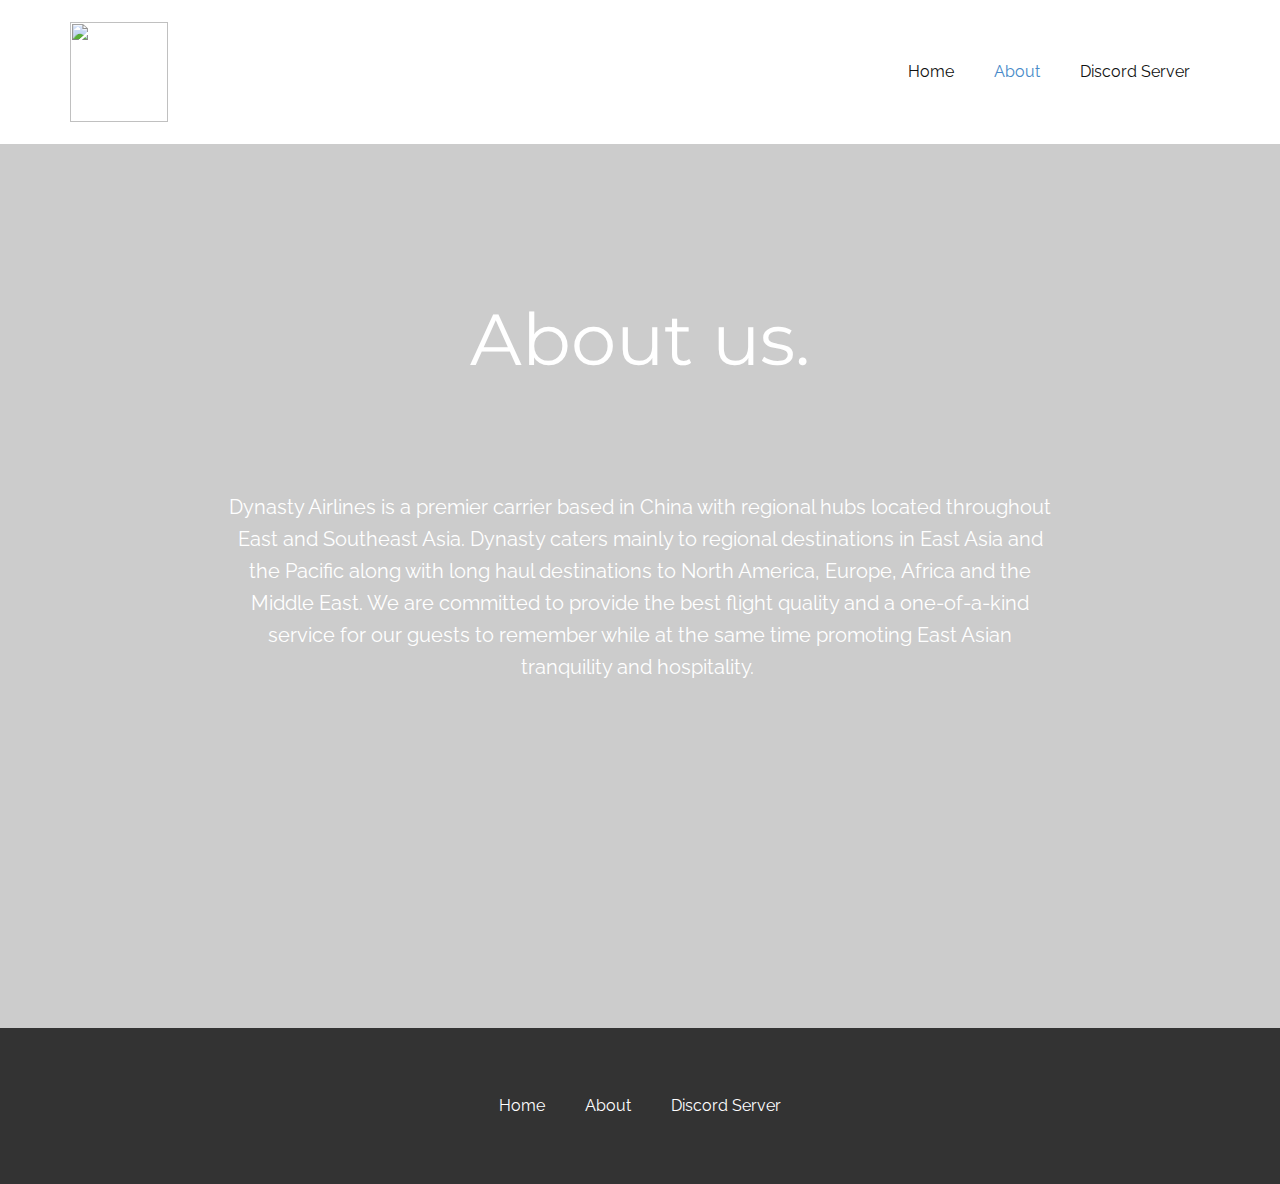
==== About.html @ 7492ef73 "Add files via upload" ====
<!DOCTYPE html>
<html style="font-size: 16px;">
  <head>
    <meta name="viewport" content="width=device-width, initial-scale=1.0">
    <meta charset="utf-8">
    <meta name="keywords" content="">
    <meta name="description" content="">
    <meta name="page_type" content="np-template-header-footer-from-plugin">
    <title>About</title>
    <link rel="stylesheet" href="nicepage.css" media="screen">
<link rel="stylesheet" href="About.css" media="screen">
    <script class="u-script" type="text/javascript" src="jquery.js" defer=""></script>
    <script class="u-script" type="text/javascript" src="nicepage.js" defer=""></script>
    <meta name="generator" content="Nicepage 4.3.3, nicepage.com">
    <link id="u-theme-google-font" rel="stylesheet" href="https://fonts.googleapis.com/css?family=Montserrat:100,100i,200,200i,300,300i,400,400i,500,500i,600,600i,700,700i,800,800i,900,900i|Raleway:100,100i,200,200i,300,300i,400,400i,500,500i,600,600i,700,700i,800,800i,900,900i">
    
    
    <script type="application/ld+json">{
		"@context": "http://schema.org",
		"@type": "Organization",
		"name": "Dynasty",
		"logo": "images/Dynasty_Logo.png"
}</script>
    <meta name="theme-color" content="#478ac9">
    <meta property="og:title" content="About">
    <meta property="og:description" content="">
    <meta property="og:type" content="website">
  </head>
  <body class="u-body"><header class="u-clearfix u-header u-header" id="sec-194d"><div class="u-clearfix u-sheet u-sheet-1">
        <a href="https://www.roblox.com/groups/12646662/Dynasty-Airlines#!/about" class="u-image u-logo u-image-1" data-image-width="150" data-image-height="150" title="Group">
          <img src="images/Dynasty_Logo.png" class="u-logo-image u-logo-image-1">
        </a>
        <nav class="u-menu u-menu-dropdown u-offcanvas u-menu-1">
          <div class="menu-collapse" style="font-size: 1rem; letter-spacing: 0px;">
            <a class="u-button-style u-custom-left-right-menu-spacing u-custom-padding-bottom u-custom-top-bottom-menu-spacing u-nav-link u-text-active-palette-1-base u-text-hover-palette-2-base" href="#">
              <svg class="u-svg-link" viewBox="0 0 24 24"><use xmlns:xlink="http://www.w3.org/1999/xlink" xlink:href="#menu-hamburger"></use></svg>
              <svg class="u-svg-content" version="1.1" id="menu-hamburger" viewBox="0 0 16 16" x="0px" y="0px" xmlns:xlink="http://www.w3.org/1999/xlink" xmlns="http://www.w3.org/2000/svg"><g><rect y="1" width="16" height="2"></rect><rect y="7" width="16" height="2"></rect><rect y="13" width="16" height="2"></rect>
</g></svg>
            </a>
          </div>
          <div class="u-nav-container">
            <ul class="u-nav u-unstyled u-nav-1"><li class="u-nav-item"><a class="u-button-style u-nav-link u-text-active-palette-1-base u-text-hover-palette-2-base" href="Home.html" style="padding: 10px 20px;">Home</a>
</li><li class="u-nav-item"><a class="u-button-style u-nav-link u-text-active-palette-1-base u-text-hover-palette-2-base" href="About.html" style="padding: 10px 20px;">About</a>
</li><li class="u-nav-item"><a class="u-button-style u-nav-link u-text-active-palette-1-base u-text-hover-palette-2-base" href="Discord-Server.html" style="padding: 10px 20px;">Discord Server</a>
</li></ul>
          </div>
          <div class="u-nav-container-collapse">
            <div class="u-black u-container-style u-inner-container-layout u-opacity u-opacity-95 u-sidenav">
              <div class="u-inner-container-layout u-sidenav-overflow">
                <div class="u-menu-close"></div>
                <ul class="u-align-center u-nav u-popupmenu-items u-unstyled u-nav-2"><li class="u-nav-item"><a class="u-button-style u-nav-link" href="Home.html">Home</a>
</li><li class="u-nav-item"><a class="u-button-style u-nav-link" href="About.html">About</a>
</li><li class="u-nav-item"><a class="u-button-style u-nav-link" href="Discord-Server.html">Discord Server</a>
</li></ul>
              </div>
            </div>
            <div class="u-black u-menu-overlay u-opacity u-opacity-70"></div>
          </div>
        </nav>
      </div></header>
    <section class="u-align-left u-clearfix u-image u-shading u-section-1" src="" data-image-width="1600" data-image-height="900" id="sec-1c64">
      <div class="u-clearfix u-sheet u-sheet-1">
        <h1 class="u-align-center u-text u-text-default u-text-white u-title u-text-1">About us.</h1>
        <p class="u-align-center u-large-text u-text u-text-variant u-text-white u-text-2">Dynasty Airlines is a premier carrier based in China with regional hubs located throughout East and Southeast Asia.
Dynasty caters mainly to regional destinations in East Asia and the Pacific along with long haul destinations to North America, Europe, Africa and the Middle East.
We are committed to provide the best flight quality and a one-of-a-kind service for our guests to remember while at the same time promoting East Asian tranquility and hospitality.&nbsp;<br>
        </p>
      </div>
    </section>
    
    
    <footer class="u-align-center u-clearfix u-footer u-grey-80 u-footer" id="sec-15fb"><div class="u-clearfix u-sheet u-valign-middle u-sheet-1">
        <nav class="u-menu u-menu-dropdown u-offcanvas u-menu-1">
          <div class="menu-collapse">
            <a class="u-button-style u-nav-link" href="#">
              <svg class="u-svg-link" viewBox="0 0 24 24"><use xmlns:xlink="http://www.w3.org/1999/xlink" xlink:href="#svg-7f31"></use></svg>
              <svg class="u-svg-content" version="1.1" id="svg-7f31" viewBox="0 0 16 16" x="0px" y="0px" xmlns:xlink="http://www.w3.org/1999/xlink" xmlns="http://www.w3.org/2000/svg"><g><rect y="1" width="16" height="2"></rect><rect y="7" width="16" height="2"></rect><rect y="13" width="16" height="2"></rect>
</g></svg>
            </a>
          </div>
          <div class="u-nav-container">
            <ul class="u-nav u-unstyled"><li class="u-nav-item"><a class="u-button-style u-nav-link" href="Home.html">Home</a>
</li><li class="u-nav-item"><a class="u-button-style u-nav-link" href="About.html">About</a>
</li><li class="u-nav-item"><a class="u-button-style u-nav-link" href="Discord-Server.html">Discord Server</a>
</li></ul>
          </div>
          <div class="u-nav-container-collapse">
            <div class="u-black u-container-style u-inner-container-layout u-opacity u-opacity-95 u-sidenav">
              <div class="u-inner-container-layout u-sidenav-overflow">
                <div class="u-menu-close"></div>
                <ul class="u-align-center u-nav u-popupmenu-items u-unstyled u-nav-2"><li class="u-nav-item"><a class="u-button-style u-nav-link" href="Home.html">Home</a>
</li><li class="u-nav-item"><a class="u-button-style u-nav-link" href="About.html">About</a>
</li><li class="u-nav-item"><a class="u-button-style u-nav-link" href="Discord-Server.html">Discord Server</a>
</li></ul>
              </div>
            </div>
            <div class="u-black u-menu-overlay u-opacity u-opacity-70"></div>
          </div>
        </nav>
      </div></footer>
  </body>
</html>
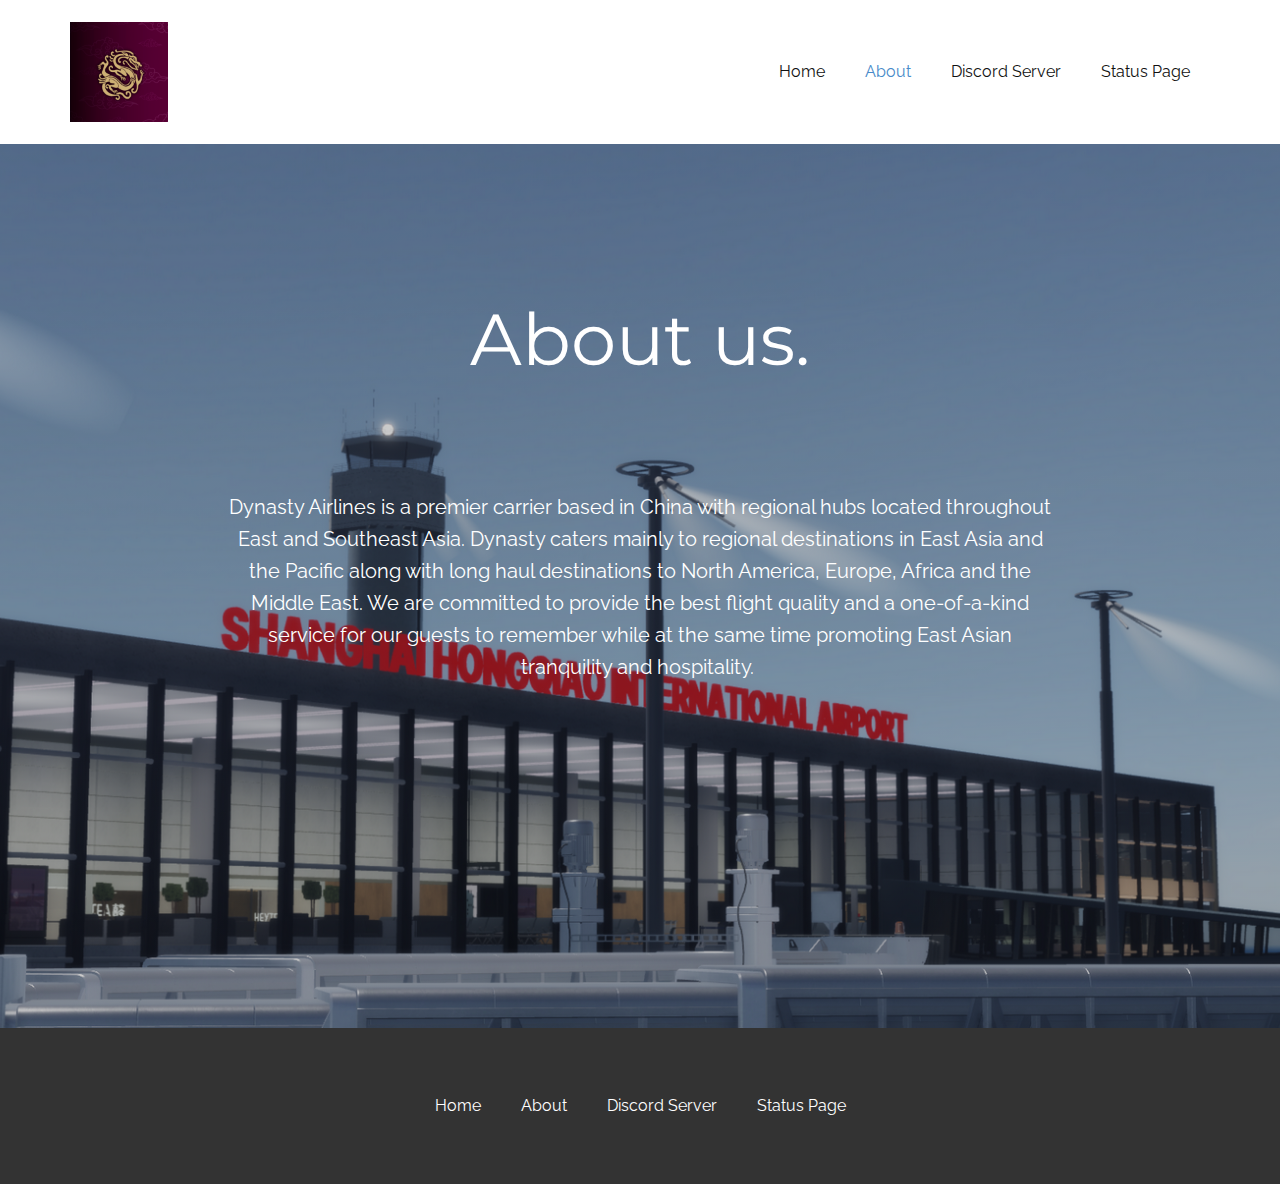
==== commit eb1480c6: "Added Status Page" ====
--- a/About.html
+++ b/About.html
@@ -38,19 +38,21 @@
 </g></svg>
             </a>
           </div>
-          <div class="u-nav-container">
+          <div class="u-custom-menu u-nav-container">
             <ul class="u-nav u-unstyled u-nav-1"><li class="u-nav-item"><a class="u-button-style u-nav-link u-text-active-palette-1-base u-text-hover-palette-2-base" href="Home.html" style="padding: 10px 20px;">Home</a>
 </li><li class="u-nav-item"><a class="u-button-style u-nav-link u-text-active-palette-1-base u-text-hover-palette-2-base" href="About.html" style="padding: 10px 20px;">About</a>
 </li><li class="u-nav-item"><a class="u-button-style u-nav-link u-text-active-palette-1-base u-text-hover-palette-2-base" href="Discord-Server.html" style="padding: 10px 20px;">Discord Server</a>
+</li><li class="u-nav-item"><a class="u-button-style u-nav-link u-text-active-palette-1-base u-text-hover-palette-2-base" href="https://dynastyrblx.freshstatus.io/" target="_blank" style="padding: 10px 20px;">Status Page</a>
 </li></ul>
           </div>
-          <div class="u-nav-container-collapse">
+          <div class="u-custom-menu u-nav-container-collapse">
             <div class="u-black u-container-style u-inner-container-layout u-opacity u-opacity-95 u-sidenav">
               <div class="u-inner-container-layout u-sidenav-overflow">
                 <div class="u-menu-close"></div>
-                <ul class="u-align-center u-nav u-popupmenu-items u-unstyled u-nav-2"><li class="u-nav-item"><a class="u-button-style u-nav-link" href="Home.html">Home</a>
-</li><li class="u-nav-item"><a class="u-button-style u-nav-link" href="About.html">About</a>
-</li><li class="u-nav-item"><a class="u-button-style u-nav-link" href="Discord-Server.html">Discord Server</a>
+                <ul class="u-align-center u-nav u-popupmenu-items u-unstyled u-nav-2"><li class="u-nav-item"><a class="u-button-style u-nav-link" href="Home.html" style="padding: 10px 20px;">Home</a>
+</li><li class="u-nav-item"><a class="u-button-style u-nav-link" href="About.html" style="padding: 10px 20px;">About</a>
+</li><li class="u-nav-item"><a class="u-button-style u-nav-link" href="Discord-Server.html" style="padding: 10px 20px;">Discord Server</a>
+</li><li class="u-nav-item"><a class="u-button-style u-nav-link" href="https://dynastyrblx.freshstatus.io/" target="_blank" style="padding: 10px 20px;">Status Page</a>
 </li></ul>
               </div>
             </div>
@@ -78,19 +80,21 @@
 </g></svg>
             </a>
           </div>
-          <div class="u-nav-container">
+          <div class="u-custom-menu u-nav-container">
             <ul class="u-nav u-unstyled"><li class="u-nav-item"><a class="u-button-style u-nav-link" href="Home.html">Home</a>
 </li><li class="u-nav-item"><a class="u-button-style u-nav-link" href="About.html">About</a>
 </li><li class="u-nav-item"><a class="u-button-style u-nav-link" href="Discord-Server.html">Discord Server</a>
+</li><li class="u-nav-item"><a class="u-button-style u-nav-link" href="https://dynastyrblx.freshstatus.io" target="_blank">Status Page</a>
 </li></ul>
           </div>
-          <div class="u-nav-container-collapse">
+          <div class="u-custom-menu u-nav-container-collapse">
             <div class="u-black u-container-style u-inner-container-layout u-opacity u-opacity-95 u-sidenav">
               <div class="u-inner-container-layout u-sidenav-overflow">
                 <div class="u-menu-close"></div>
                 <ul class="u-align-center u-nav u-popupmenu-items u-unstyled u-nav-2"><li class="u-nav-item"><a class="u-button-style u-nav-link" href="Home.html">Home</a>
 </li><li class="u-nav-item"><a class="u-button-style u-nav-link" href="About.html">About</a>
 </li><li class="u-nav-item"><a class="u-button-style u-nav-link" href="Discord-Server.html">Discord Server</a>
+</li><li class="u-nav-item"><a class="u-button-style u-nav-link" href="https://dynastyrblx.freshstatus.io" target="_blank">Status Page</a>
 </li></ul>
               </div>
             </div>
